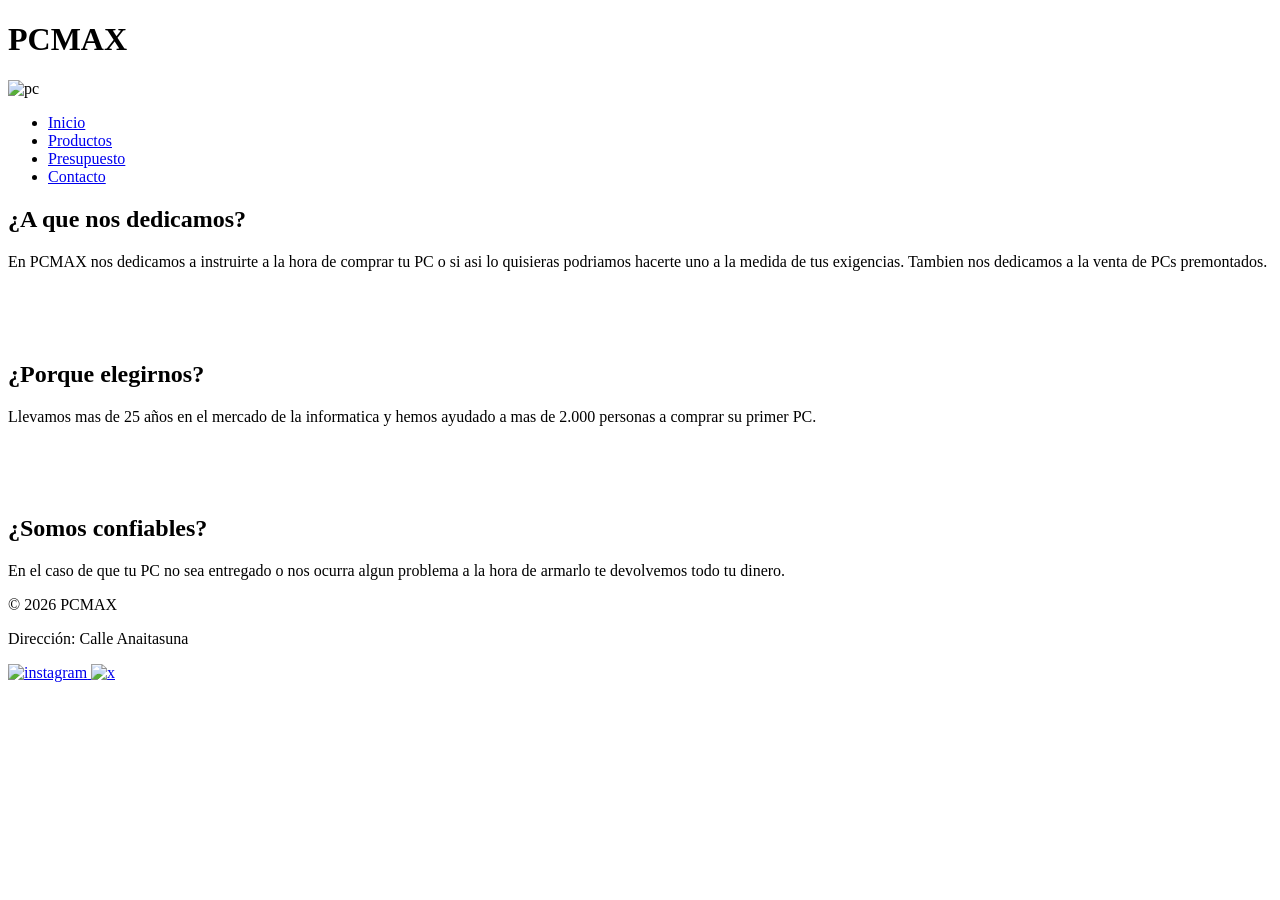
==== index.html @ 74e84fa8 "Add files via upload" ====
<!DOCTYPE html>
<html lang="es">
<head>
    <meta charset="UTF-8">
    <title>Mi Empresa</title>
    <link rel="stylesheet" href="css/estilos.css">
</head>
<body>

<header>
    <h1 class="titulo">PCMAX</h1>
    <img class="logo" src="img/edff551bdb6f0eb5cfd28648d8bb9cc4.jpg" alt="pc">
    <nav>
        <ul>
            <li><a href="index.html">Inicio</a></li>
            <li><a href="productos.html">Productos</a></li>
            <li><a href="presupuesto.html">Presupuesto</a></li>
            <li><a href="contacto.html">Contacto</a></li>
        </ul>
    </nav>
</header>

<main>
    <div class="parrafos">
        <section>
            <h2>¿A que nos dedicamos?</h2>
            <p>En PCMAX nos dedicamos a instruirte a la hora de comprar tu PC o si asi lo quisieras podriamos hacerte uno a la medida de tus exigencias. Tambien nos dedicamos a la venta de PCs premontados.</p>
        </section><br><br><br>
        <section>
            <h2>¿Porque elegirnos?</h2>
            <p>Llevamos mas de 25 años en el mercado de la informatica y hemos ayudado a mas de 2.000 personas a comprar su primer PC.</p>
        </section><br><br><br>
        <section>
            <h2>¿Somos confiables?</h2>
            <p>En el caso de que tu PC no sea entregado o nos ocurra algun problema a la hora de armarlo te devolvemos todo tu dinero.</p>
        </section>
    </div>
</main>

<footer>
    <p>© 2026 PCMAX</p>
    <p>Dirección: Calle Anaitasuna</p>
    <a href="https://www.instagram.com" target="_blank">
        <img id="instagram" src="img/Instagram logo.webp" alt="instagram" width="50px">
    </a>
    <a href="https://x.com/?lang=es" target="_blank">
        <img id="x" src="img/X logo.webp" alt="x" width="50px">
    </a>
</footer>

</body>
</html>
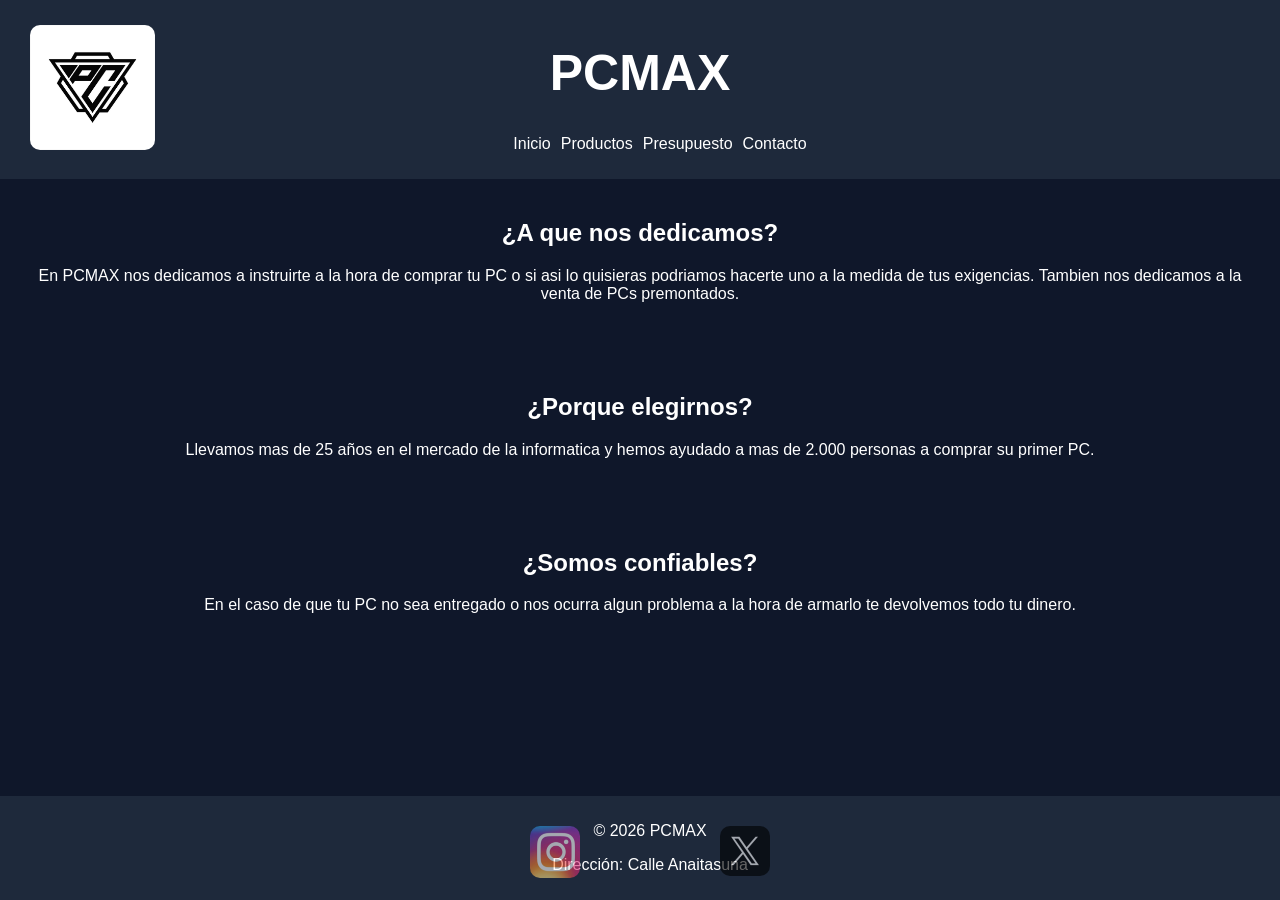
==== commit 8ecf6601: "Add files via upload" ====
--- a/index.html
+++ b/index.html
@@ -2,14 +2,14 @@
 <html lang="es">
 <head>
     <meta charset="UTF-8">
-    <title>Mi Empresa</title>
+    <title>PCMAX</title>
     <link rel="stylesheet" href="css/estilos.css">
 </head>
 <body>
 
 <header>
     <h1 class="titulo">PCMAX</h1>
-    <img class="logo" src="img/edff551bdb6f0eb5cfd28648d8bb9cc4.jpg" alt="pc">
+    <img class="logo" src="img/LOGOPCMAX.jpg" alt="pc">
     <nav>
         <ul>
             <li><a href="index.html">Inicio</a></li>
--- a/css/estilos.css
+++ b/css/estilos.css
@@ -0,0 +1,145 @@
+body {
+    font-family: Arial;
+    margin: 0;
+    background-color: #0f172a;
+}
+
+header {
+    background-color: #1e293b;
+    color: white;
+    padding: 10px;
+}
+
+.titulo{
+    text-align: center;
+    font-size: 50px;
+}
+
+nav ul {
+    list-style: none;
+    display: flex;
+    gap: 10px;
+    justify-content: center;
+}
+
+nav a {
+    color: white;
+    text-decoration: none;
+}
+
+nav a:hover {
+    color: lightgreen;
+}
+
+main {
+    padding: 20px;
+    color: white;
+}
+
+footer {
+    background-color: #1e293b;
+    color: white;
+    text-align: center;
+    padding: 10px;
+    position: fixed;
+    bottom: 0;
+    width: 100%;
+}
+
+.galeria {
+    display: grid;
+    grid-template-columns: 1fr 1fr;
+    gap: 10px;
+}
+
+.galeria img {
+    width: 250px;
+}
+
+.producto{
+    display:flex;
+    align-items:center;
+    gap:30px;
+    margin-bottom:40px;
+}
+
+.producto img{
+    width:250px;
+}
+
+.info{
+    color:white;
+    max-width:500px;
+}
+
+.info h3{
+    margin-bottom:10px;
+}
+
+form {
+    display: flex;
+    flex-direction: column;
+    width: 200px;
+    margin: 0 auto;
+}
+
+#presupuesto{
+    text-align: center;
+    font-size: 30px;
+}
+
+button {
+    margin-top: 10px;
+}
+
+#contacto{
+    text-align: center;
+}
+
+.contenedor-contacto{
+    display: flex;
+    justify-content: center;
+    align-items: center;
+    gap: 40px;
+}
+
+.texto{
+    text-align: left;
+}
+
+#instagram{
+    position: absolute;
+    right: 720px;
+    top: 30px;
+    border-radius: 10px;
+    opacity: 0.6;
+    transition: opacity 0.3s;
+}
+
+#x{
+    position: absolute;
+    left: 720px;
+    top: 30px;
+    border-radius: 10px;
+    opacity: 0.6;
+    transition: opacity 0.3s;
+}
+
+/* Efecto al pasar el ratón */
+#instagram:hover, #x:hover {
+    opacity: 1;
+    cursor: pointer;
+}
+
+.logo{
+    position: absolute;
+    width: 125px;
+    top: 25px;
+    border-radius: 10px;
+    left: 30px;
+}
+
+.parrafos{
+    text-align: center;
+}
+
